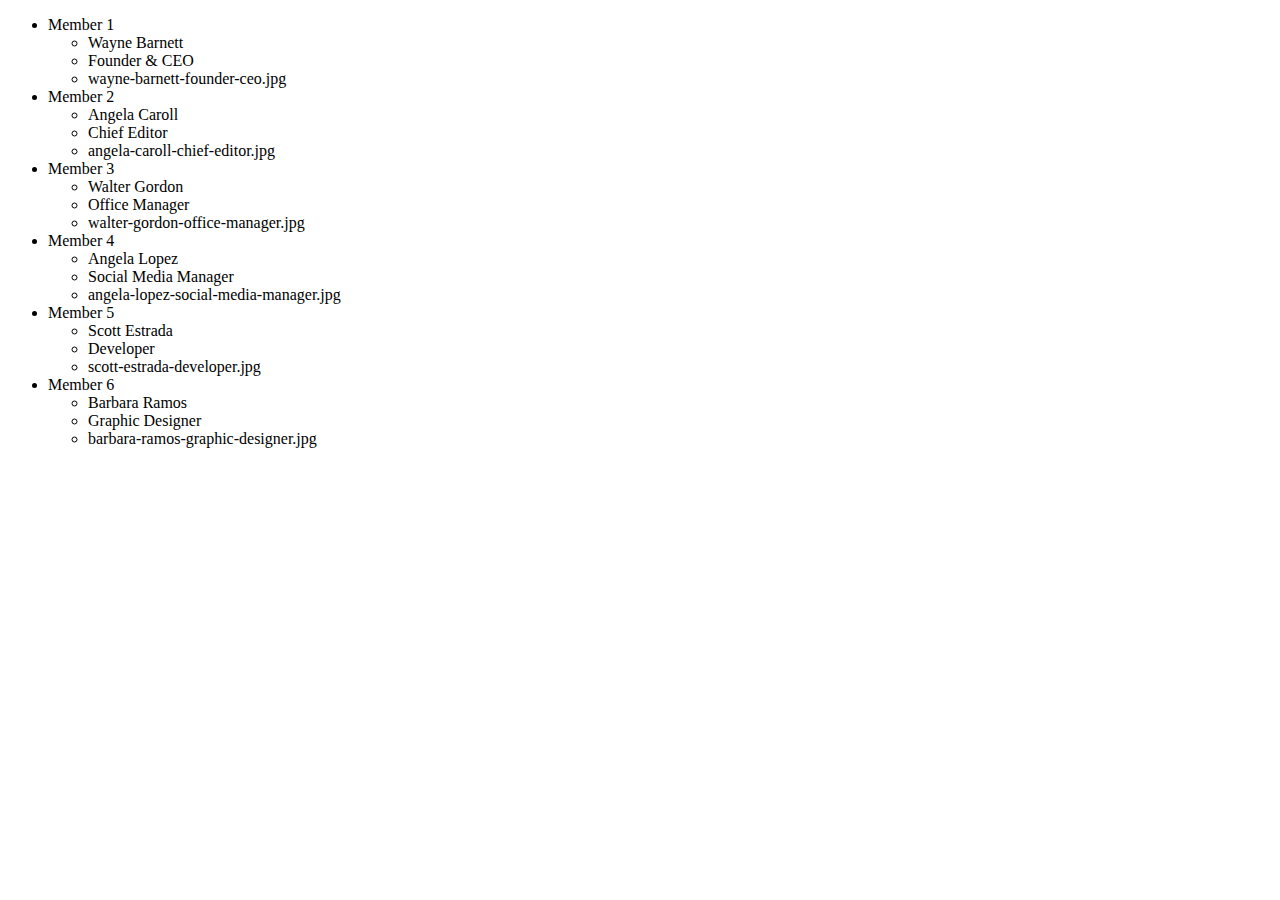
==== BONUS/index.html @ a293e16b "inizio bonus con aggiunta link bootstrap" ====
<!DOCTYPE html>
<html lang="en">
<head>
    <meta charset="UTF-8">
    <meta http-equiv="X-UA-Compatible" content="IE=edge">
    <meta name="viewport" content="width=device-width, initial-scale=1.0">
    <link href="https://cdn.jsdelivr.net/npm/bootstrap@5.2.3/dist/css/bootstrap.min.css" rel="stylesheet" integrity="sha384-rbsA2VBKQhggwzxH7pPCaAqO46MgnOM80zW1RWuH61DGLwZJEdK2Kadq2F9CUG65" crossorigin="anonymous">
    <title>Document</title>
</head>
<body>
    <!-- //2 creo un elemento con ID nell'HTML nel quale visualizzare le informazioni -->
    <ul id="teamList">
        
    </ul>
    
    <script type="text/javascript" src="./js/script.js"></script>
</body>
</html>
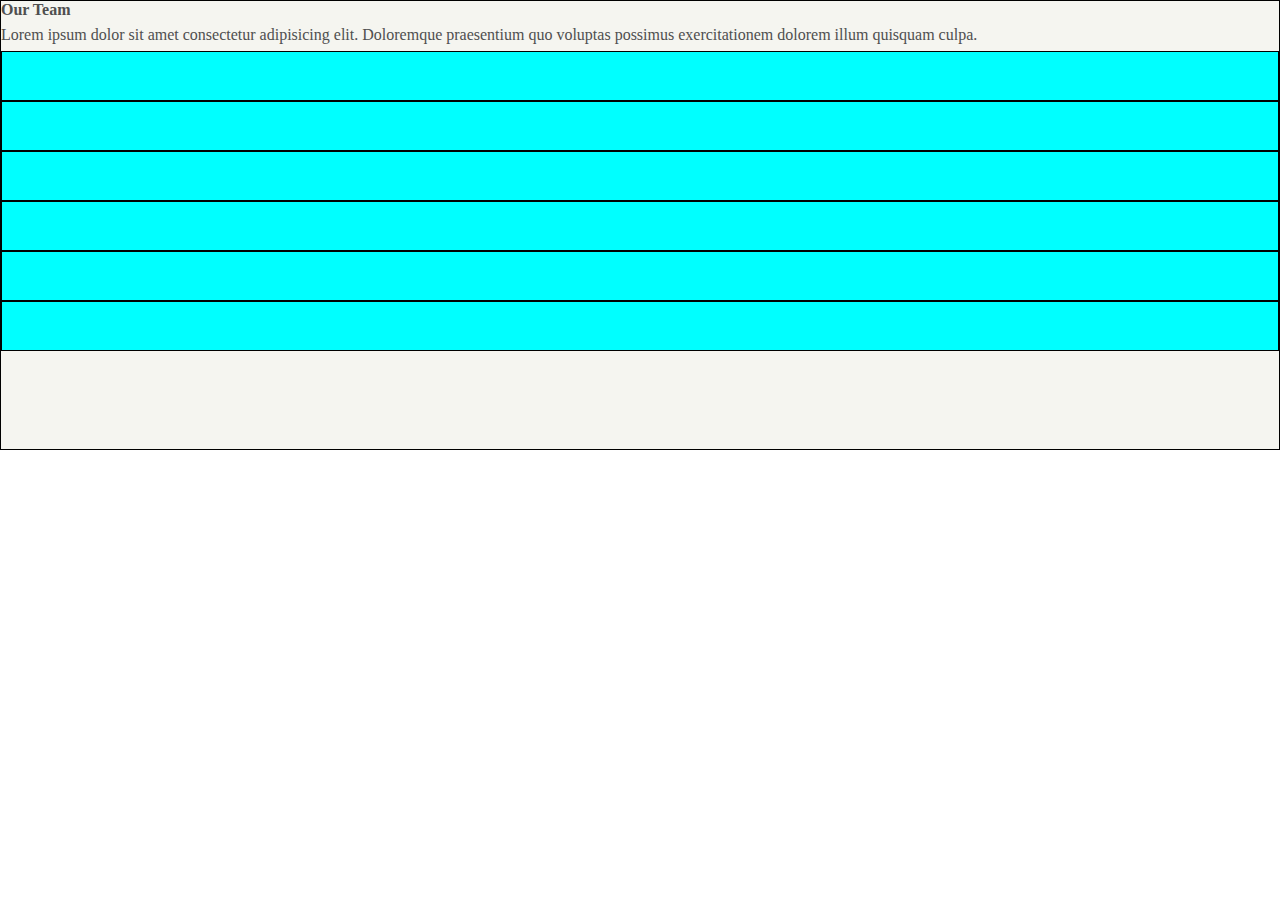
==== commit 422108f6: "(bonus) creazione elementi html tramite i cicli" ====
--- a/BONUS/index.html
+++ b/BONUS/index.html
@@ -1,18 +1,37 @@
 <!DOCTYPE html>
 <html lang="en">
-<head>
-    <meta charset="UTF-8">
-    <meta http-equiv="X-UA-Compatible" content="IE=edge">
-    <meta name="viewport" content="width=device-width, initial-scale=1.0">
-    <link href="https://cdn.jsdelivr.net/npm/bootstrap@5.2.3/dist/css/bootstrap.min.css" rel="stylesheet" integrity="sha384-rbsA2VBKQhggwzxH7pPCaAqO46MgnOM80zW1RWuH61DGLwZJEdK2Kadq2F9CUG65" crossorigin="anonymous">
-    <title>Document</title>
-</head>
-<body>
-    <!-- //2 creo un elemento con ID nell'HTML nel quale visualizzare le informazioni -->
-    <ul id="teamList">
-        
-    </ul>
-    
-    <script type="text/javascript" src="./js/script.js"></script>
-</body>
+    <head>
+        <meta charset="UTF-8">
+        <meta http-equiv="X-UA-Compatible" content="IE=edge">
+        <meta name="viewport" content="width=device-width, initial-scale=1.0">
+        <link href="https://cdn.jsdelivr.net/npm/bootstrap@5.2.3/dist/css/bootstrap.min.css" rel="stylesheet" integrity="sha384-rbsA2VBKQhggwzxH7pPCaAqO46MgnOM80zW1RWuH61DGLwZJEdK2Kadq2F9CUG65" crossorigin="anonymous">
+        <link rel="stylesheet" href="./css/style.css">
+        <title>Document</title>
+    </head>
+    <body>
+        <main class="py-5">
+            <div id="container" class="m-auto w-75">
+                <div class="row w-100 m-0 justify-content-center">
+                    <div class="col-9 text-center px-5">
+                        <h4 class="text-dark mb-4">Our Team</h4>
+                        <p>Lorem ipsum dolor sit amet consectetur adipisicing elit. Doloremque praesentium quo voluptas possimus exercitationem dolorem illum quisquam culpa.</p>
+                    </div>
+                    <div class="col-4 py-3 px-2"></div>
+                    <div class="col-4 py-3 px-2"></div>
+                    <div class="col-4 py-3 px-2"></div>
+                    <div class="col-4 py-3 px-2"></div>
+                    <div class="col-4 py-3 px-2"></div>
+                    <div class="col-4 py-3 px-2"></div>
+                </div>
+
+            </div>
+
+                        <!-- //2 creo un elemento con ID nell'HTML nel quale visualizzare le informazioni -->
+                        <!-- <ul id="teamList">
+                            
+                        </ul> -->
+            
+        </main>
+        <script type="text/javascript" src="./js/script.js"></script>
+    </body>
 </html>--- a/BONUS/css/style.css
+++ b/BONUS/css/style.css
@@ -0,0 +1,28 @@
+*{
+    margin: 0;
+    padding: 0;
+    box-sizing: border-box;
+}
+
+main{
+    background-color: rgb(245,245,240);
+}
+
+*{
+    color: rgb(79, 79, 79);
+}
+
+p{
+    line-height: 2rem;
+}
+
+#container{
+    height: 50vh;
+    border: 1px solid black;
+}
+
+.col-4{
+    height: 50px;
+    background-color: aqua;
+    border: 1px solid black
+}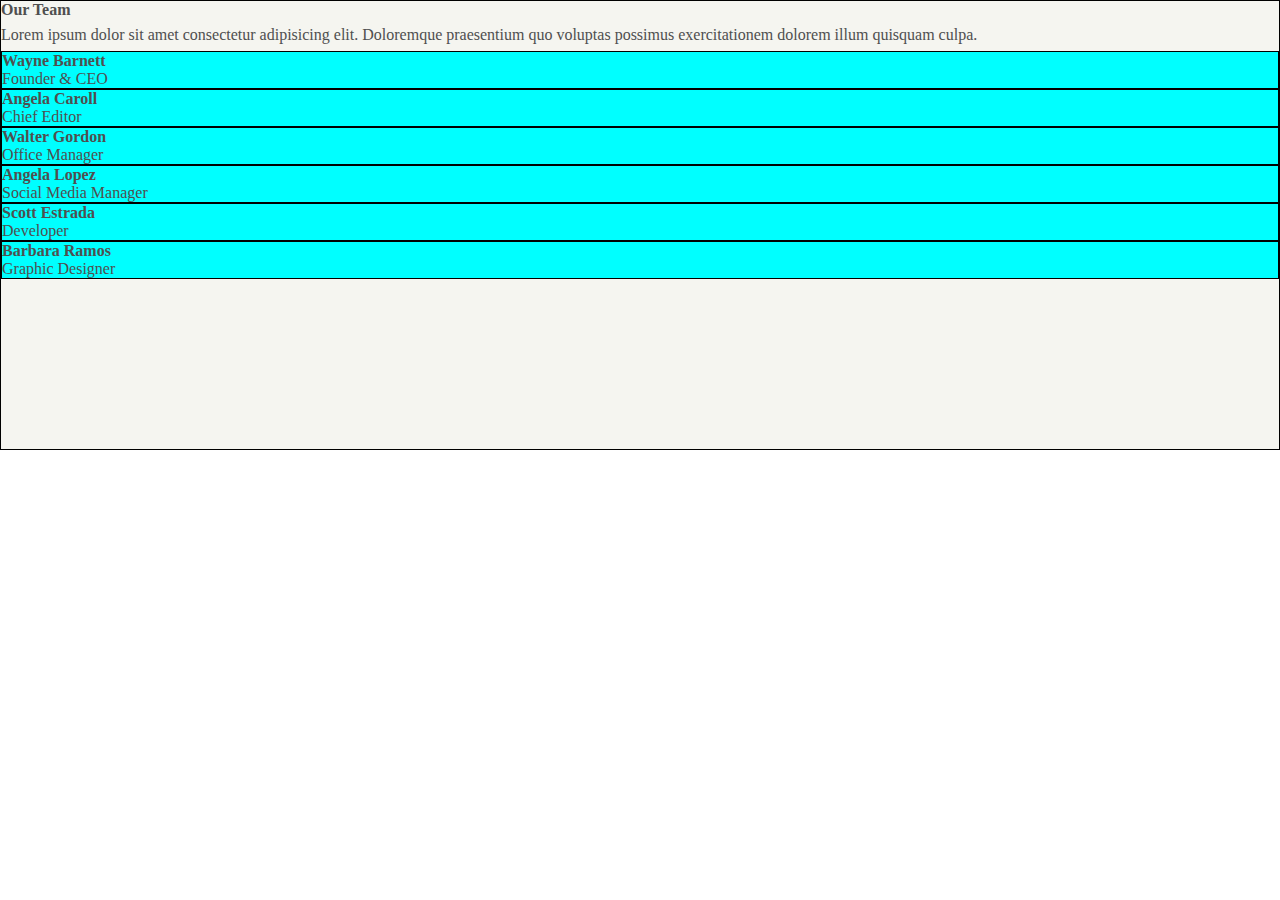
==== commit da2fb0d3: "inserimento delle proprietà 'name' e 'role' nel DOM" ====
--- a/BONUS/index.html
+++ b/BONUS/index.html
@@ -11,8 +11,8 @@
     <body>
         <main class="py-5">
             <div id="container" class="m-auto w-75">
-                <div class="row w-100 m-0 justify-content-center">
-                    <div class="col-9 text-center px-5">
+                <div class="row w-100 m-0 justify-content-center text-center">
+                    <div class="col-9 px-5">
                         <h4 class="text-dark mb-4">Our Team</h4>
                         <p>Lorem ipsum dolor sit amet consectetur adipisicing elit. Doloremque praesentium quo voluptas possimus exercitationem dolorem illum quisquam culpa.</p>
                     </div>
--- a/BONUS/css/style.css
+++ b/BONUS/css/style.css
@@ -22,7 +22,6 @@
 }
 
 .col-4{
-    height: 50px;
     background-color: aqua;
     border: 1px solid black
 }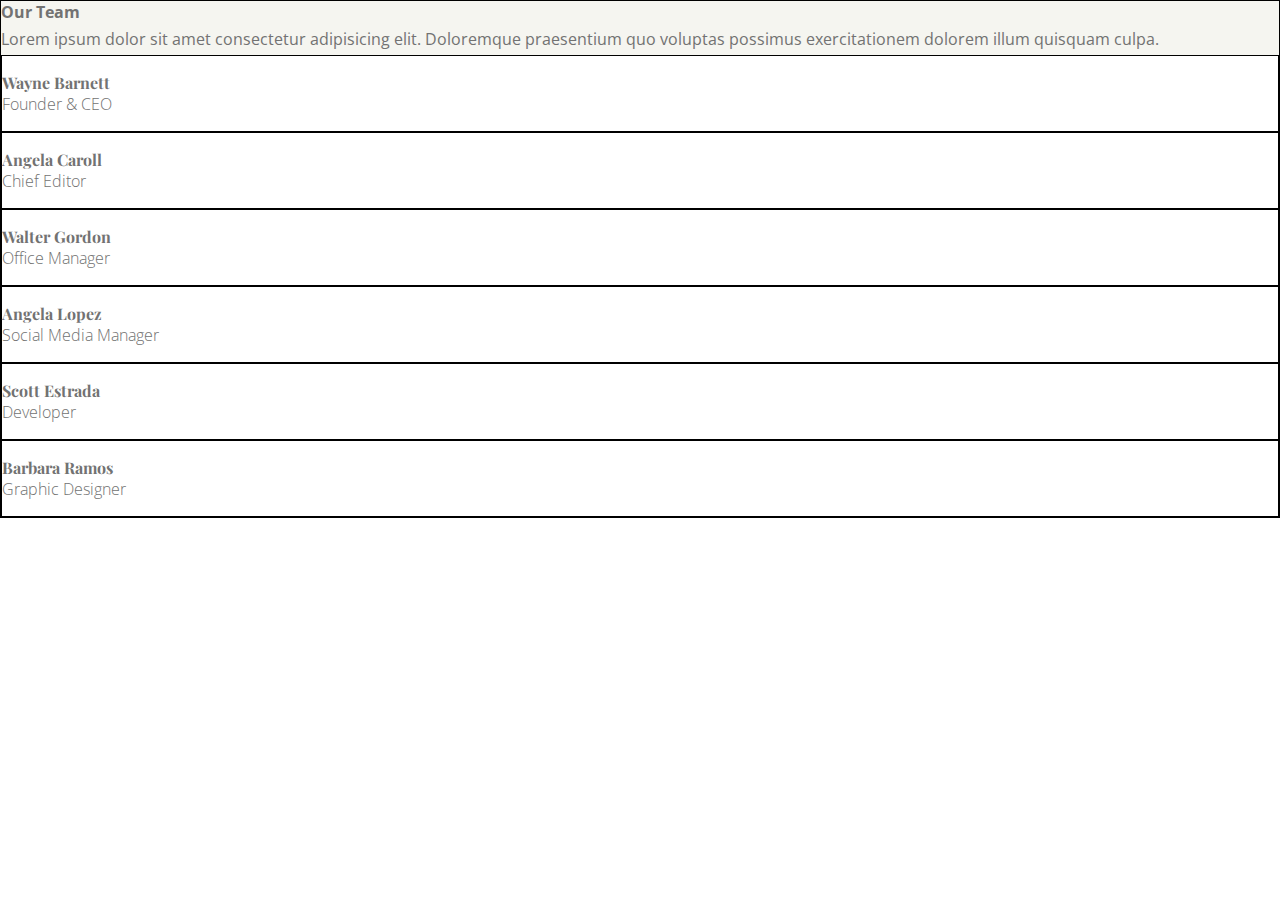
==== commit 43162f6f: "aggiunta colore e padding descritionsContainer + aggiunta font" ====
--- a/BONUS/index.html
+++ b/BONUS/index.html
@@ -6,6 +6,8 @@
         <meta name="viewport" content="width=device-width, initial-scale=1.0">
         <link href="https://cdn.jsdelivr.net/npm/bootstrap@5.2.3/dist/css/bootstrap.min.css" rel="stylesheet" integrity="sha384-rbsA2VBKQhggwzxH7pPCaAqO46MgnOM80zW1RWuH61DGLwZJEdK2Kadq2F9CUG65" crossorigin="anonymous">
         <link rel="stylesheet" href="./css/style.css">
+        <link href="https://fonts.googleapis.com/css2?family=Playfair+Display&display=swap" rel="stylesheet">
+        <link href="https://fonts.googleapis.com/css2?family=Open+Sans:wght@300;400&display=swap" rel="stylesheet">
         <title>Document</title>
     </head>
     <body>
@@ -26,11 +28,6 @@
 
             </div>
 
-                        <!-- //2 creo un elemento con ID nell'HTML nel quale visualizzare le informazioni -->
-                        <!-- <ul id="teamList">
-                            
-                        </ul> -->
-            
         </main>
         <script type="text/javascript" src="./js/script.js"></script>
     </body>
--- a/BONUS/css/style.css
+++ b/BONUS/css/style.css
@@ -2,6 +2,7 @@
     margin: 0;
     padding: 0;
     box-sizing: border-box;
+    font-family: 'Open Sans', sans-serif;
 }
 
 main{
@@ -9,7 +10,7 @@
 }
 
 *{
-    color: rgb(79, 79, 79);
+    color: rgb(114, 114, 114);
 }
 
 p{
@@ -17,11 +18,23 @@
 }
 
 #container{
-    height: 50vh;
     border: 1px solid black;
 }
 
 .col-4{
-    background-color: aqua;
+
     border: 1px solid black
+}
+
+.col-4 h4{
+    font-family: 'Playfair Display', serif;
+}
+
+span{
+    font-weight: 300;
+}
+
+#descritionsContainer{
+    background-color: white;
+    padding: 1rem 0;
 }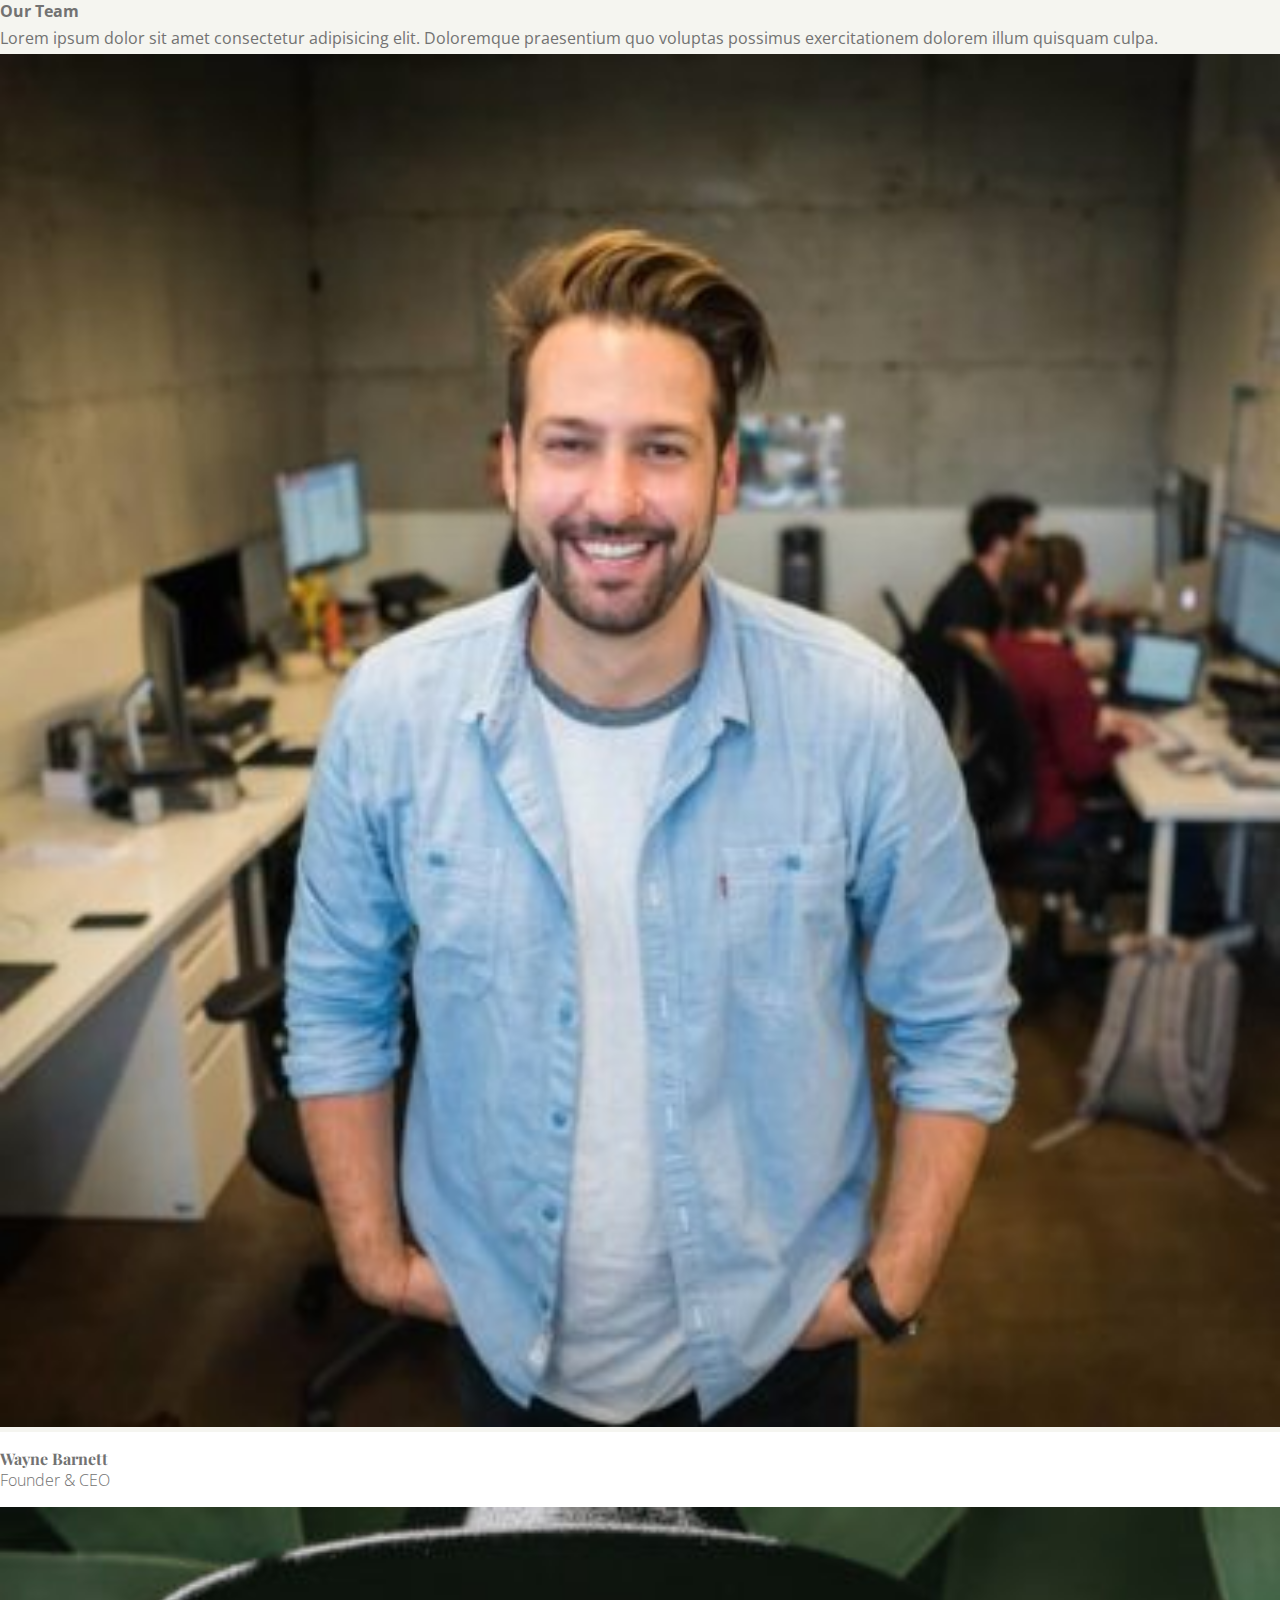
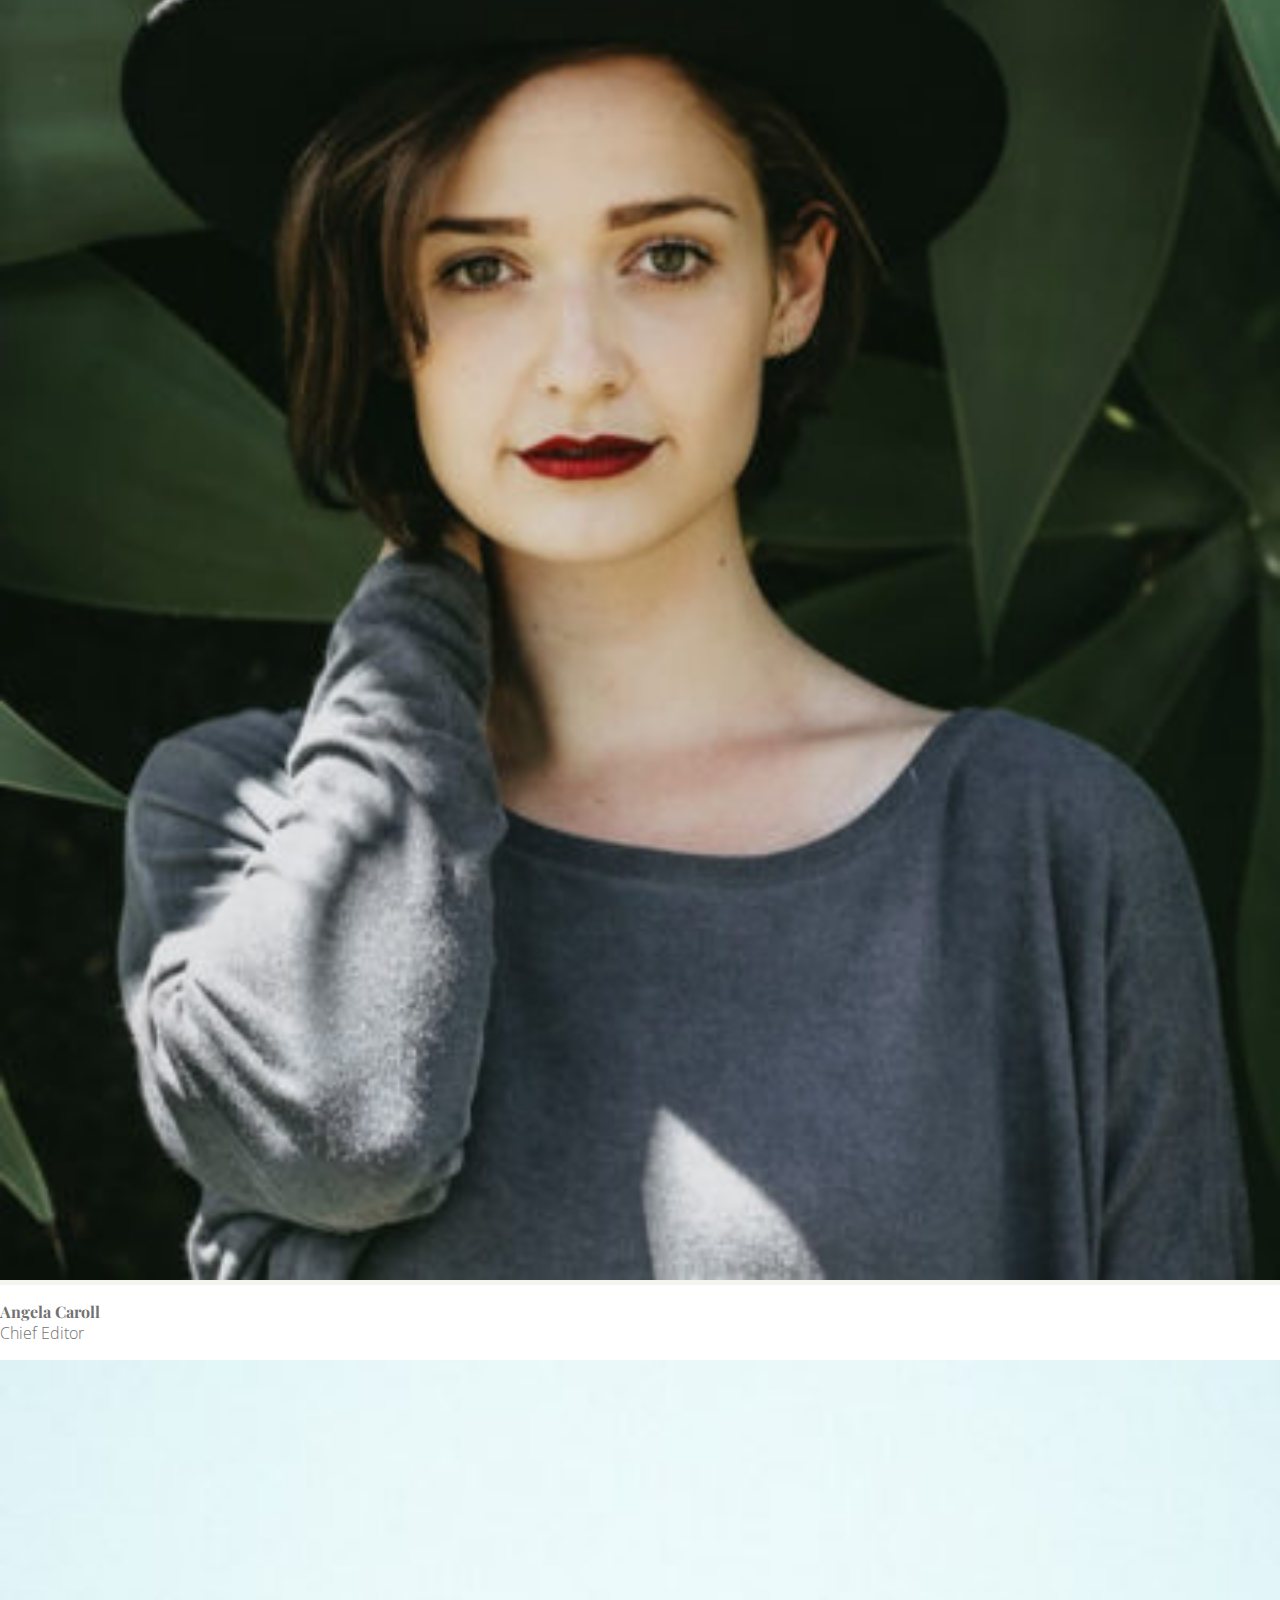
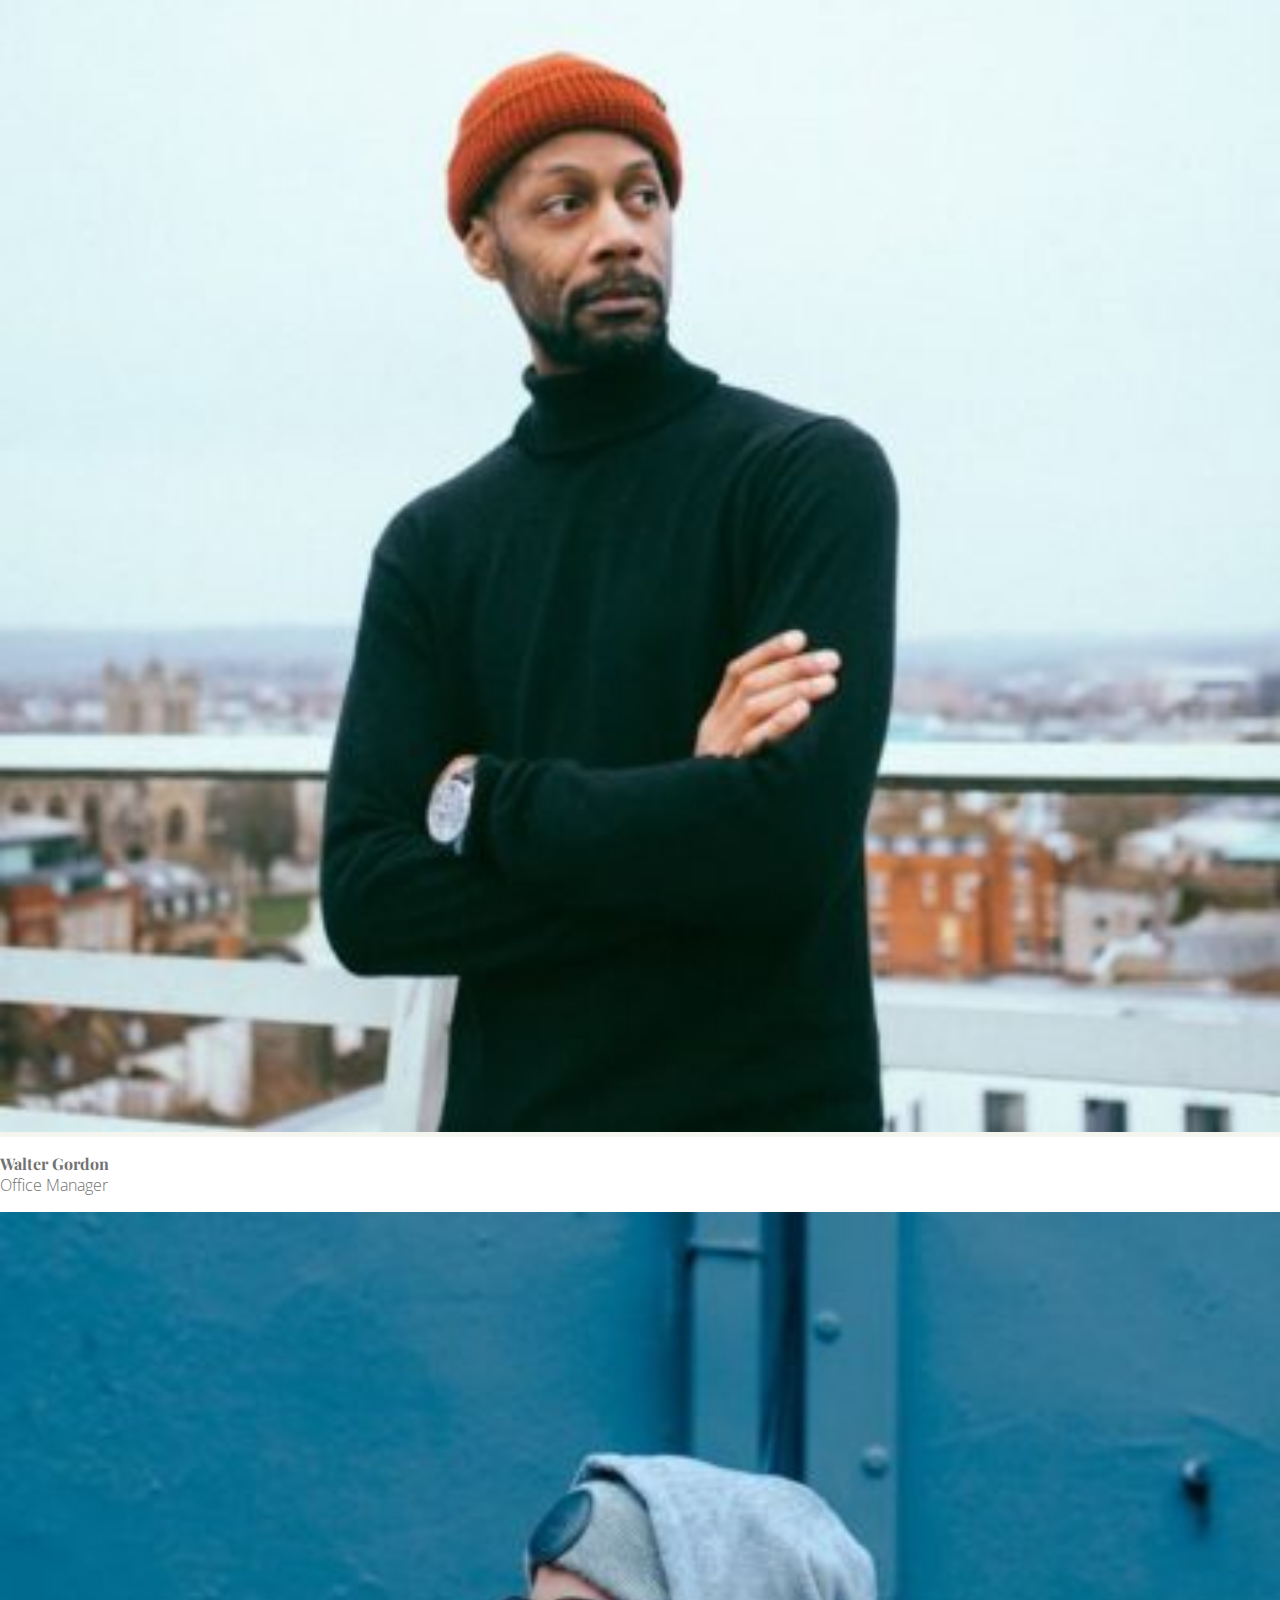
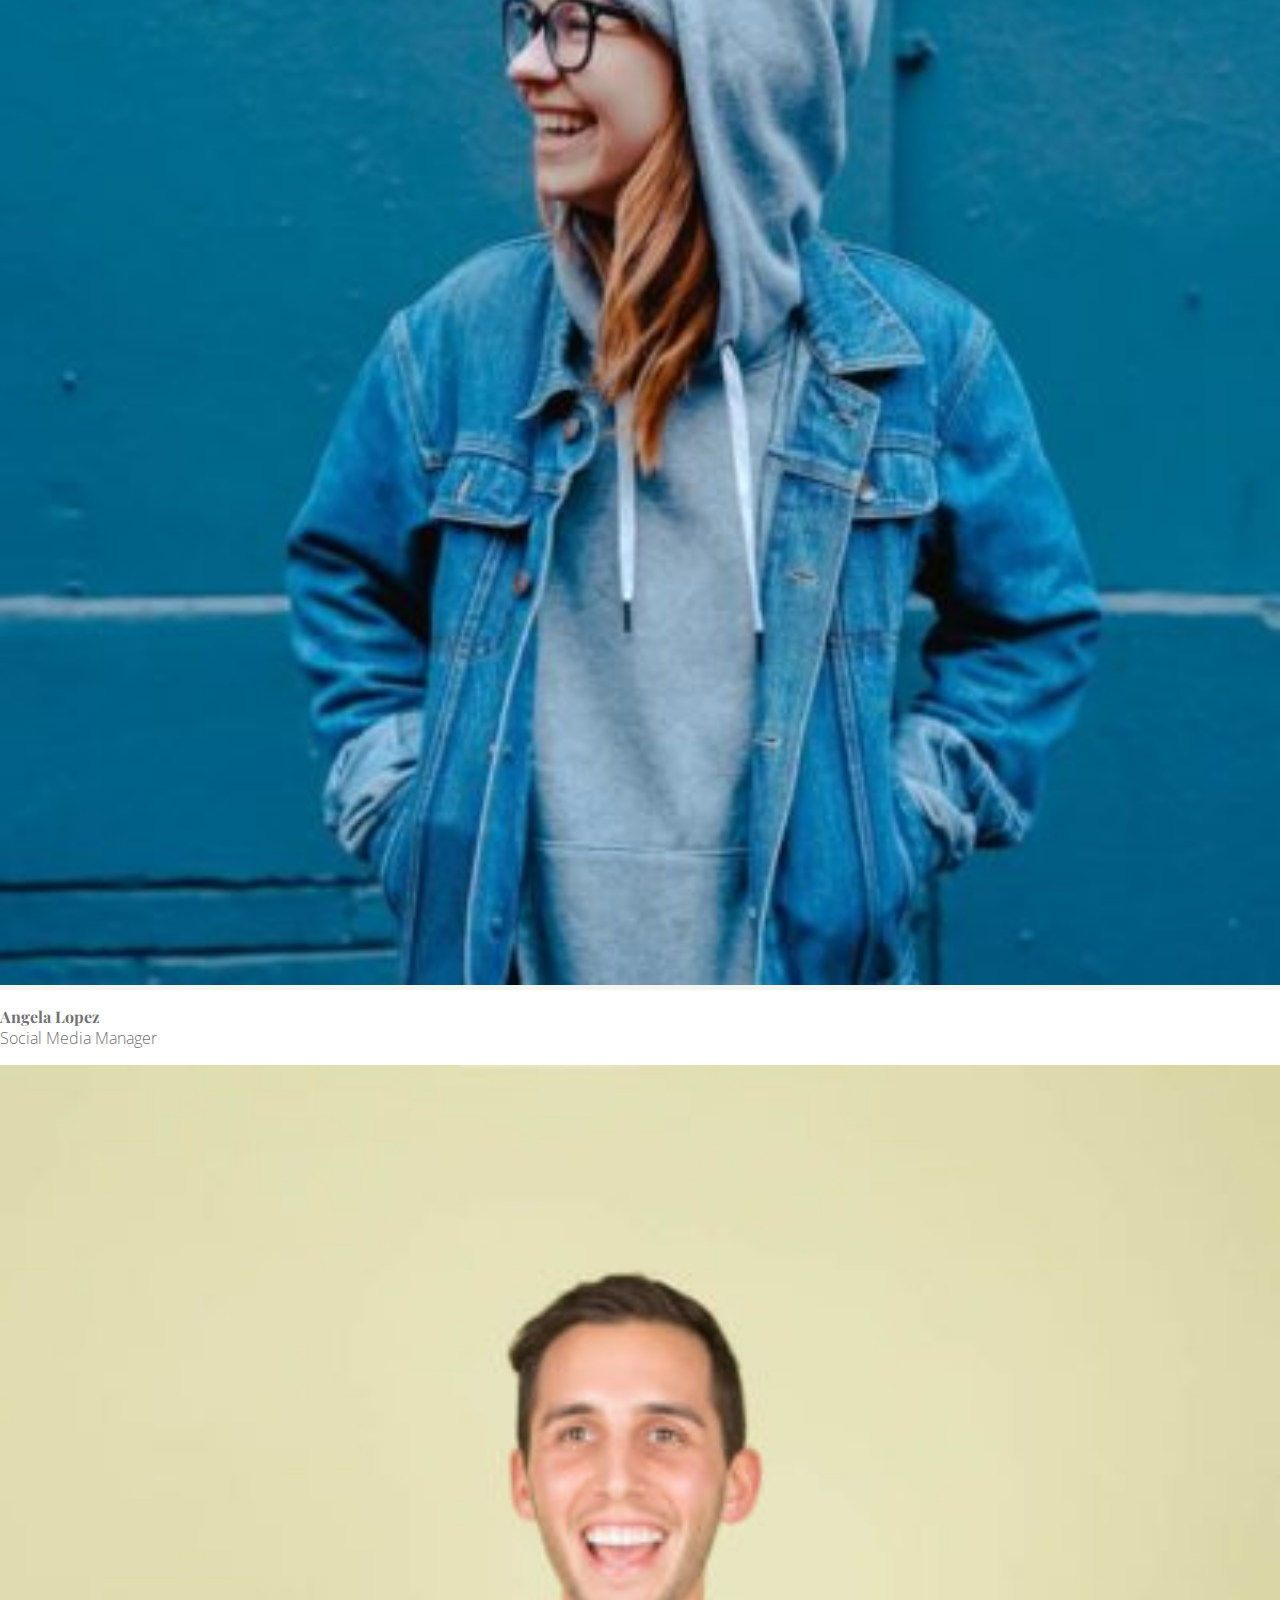
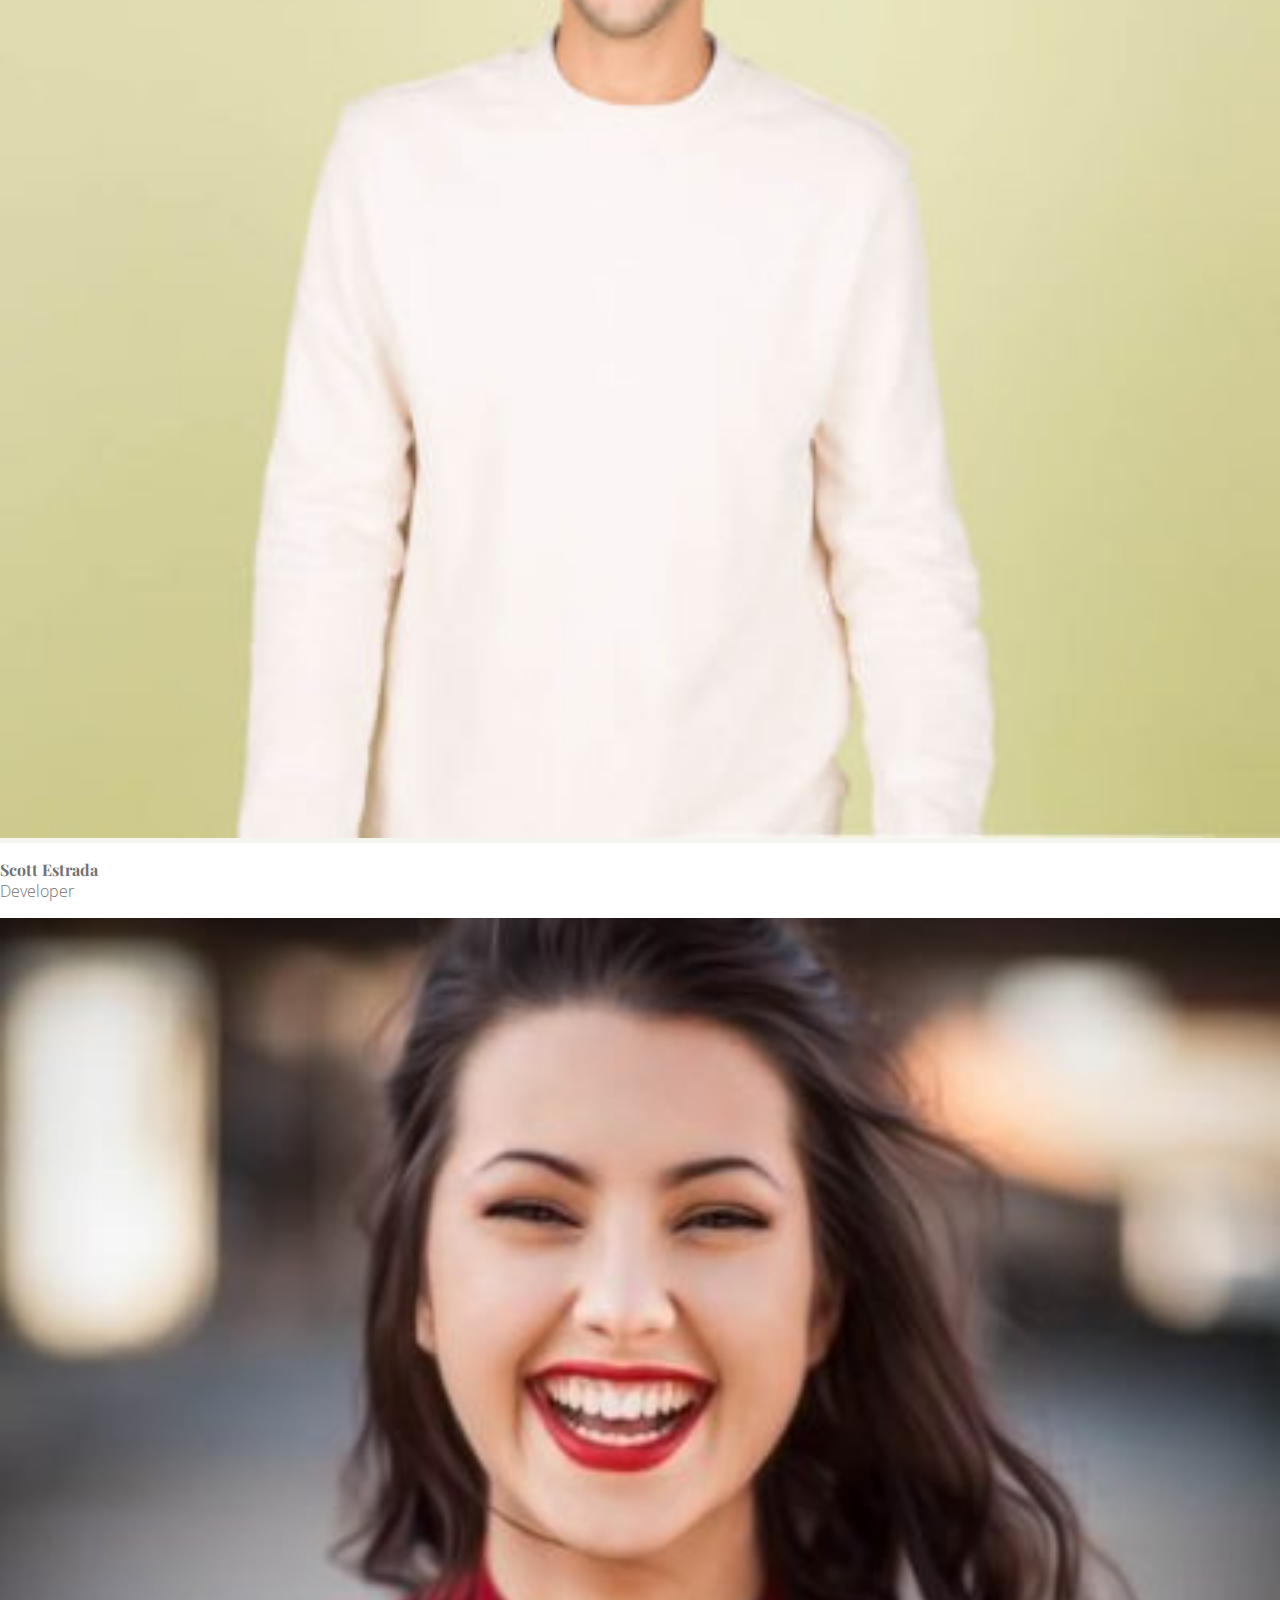
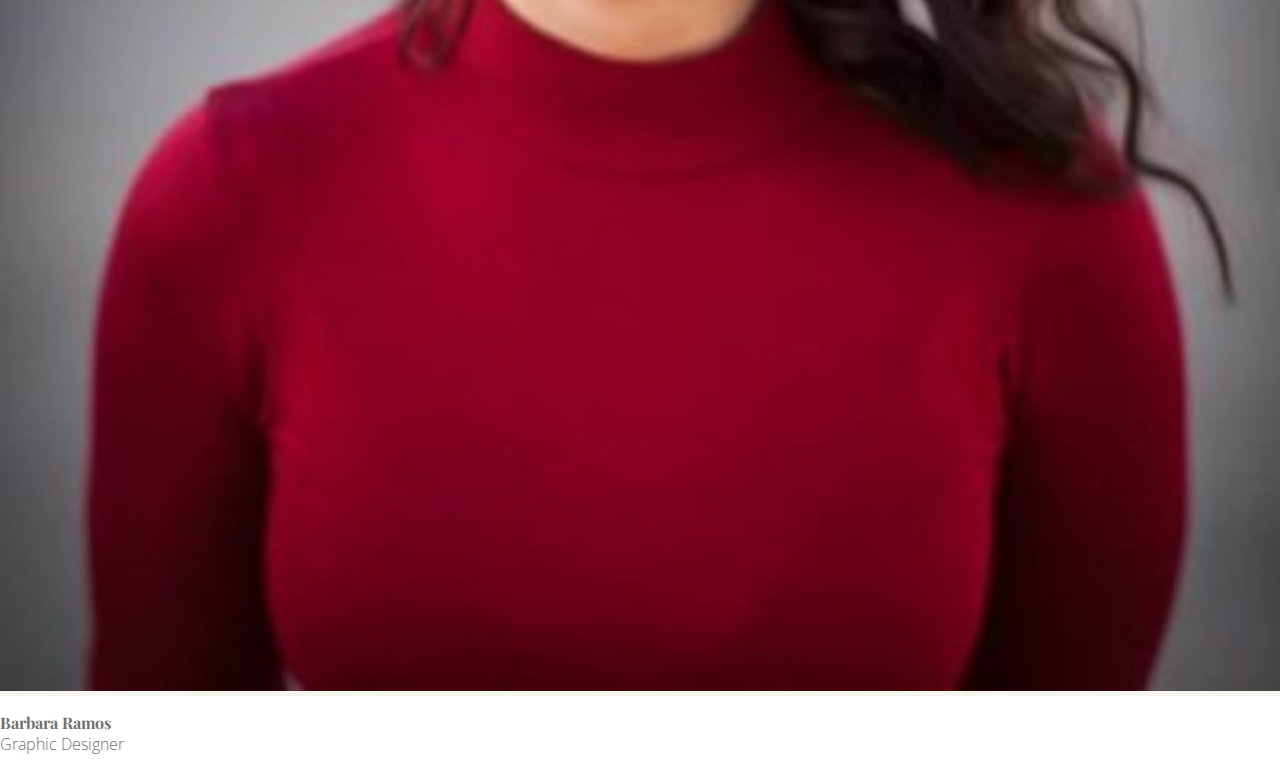
==== commit 4fbc673b: "(bonus) terminato con aggiunta delle immagini tramite JS" ====
--- a/BONUS/index.html
+++ b/BONUS/index.html
@@ -25,7 +25,7 @@
                     <div class="col-4 py-3 px-2"></div>
                     <div class="col-4 py-3 px-2"></div>
                 </div>
-
+                
             </div>
 
         </main>
--- a/BONUS/css/style.css
+++ b/BONUS/css/style.css
@@ -17,15 +17,6 @@
     line-height: 2rem;
 }
 
-#container{
-    border: 1px solid black;
-}
-
-.col-4{
-
-    border: 1px solid black
-}
-
 .col-4 h4{
     font-family: 'Playfair Display', serif;
 }
@@ -37,4 +28,8 @@
 #descritionsContainer{
     background-color: white;
     padding: 1rem 0;
+}
+
+img{
+    width: 100%;
 }